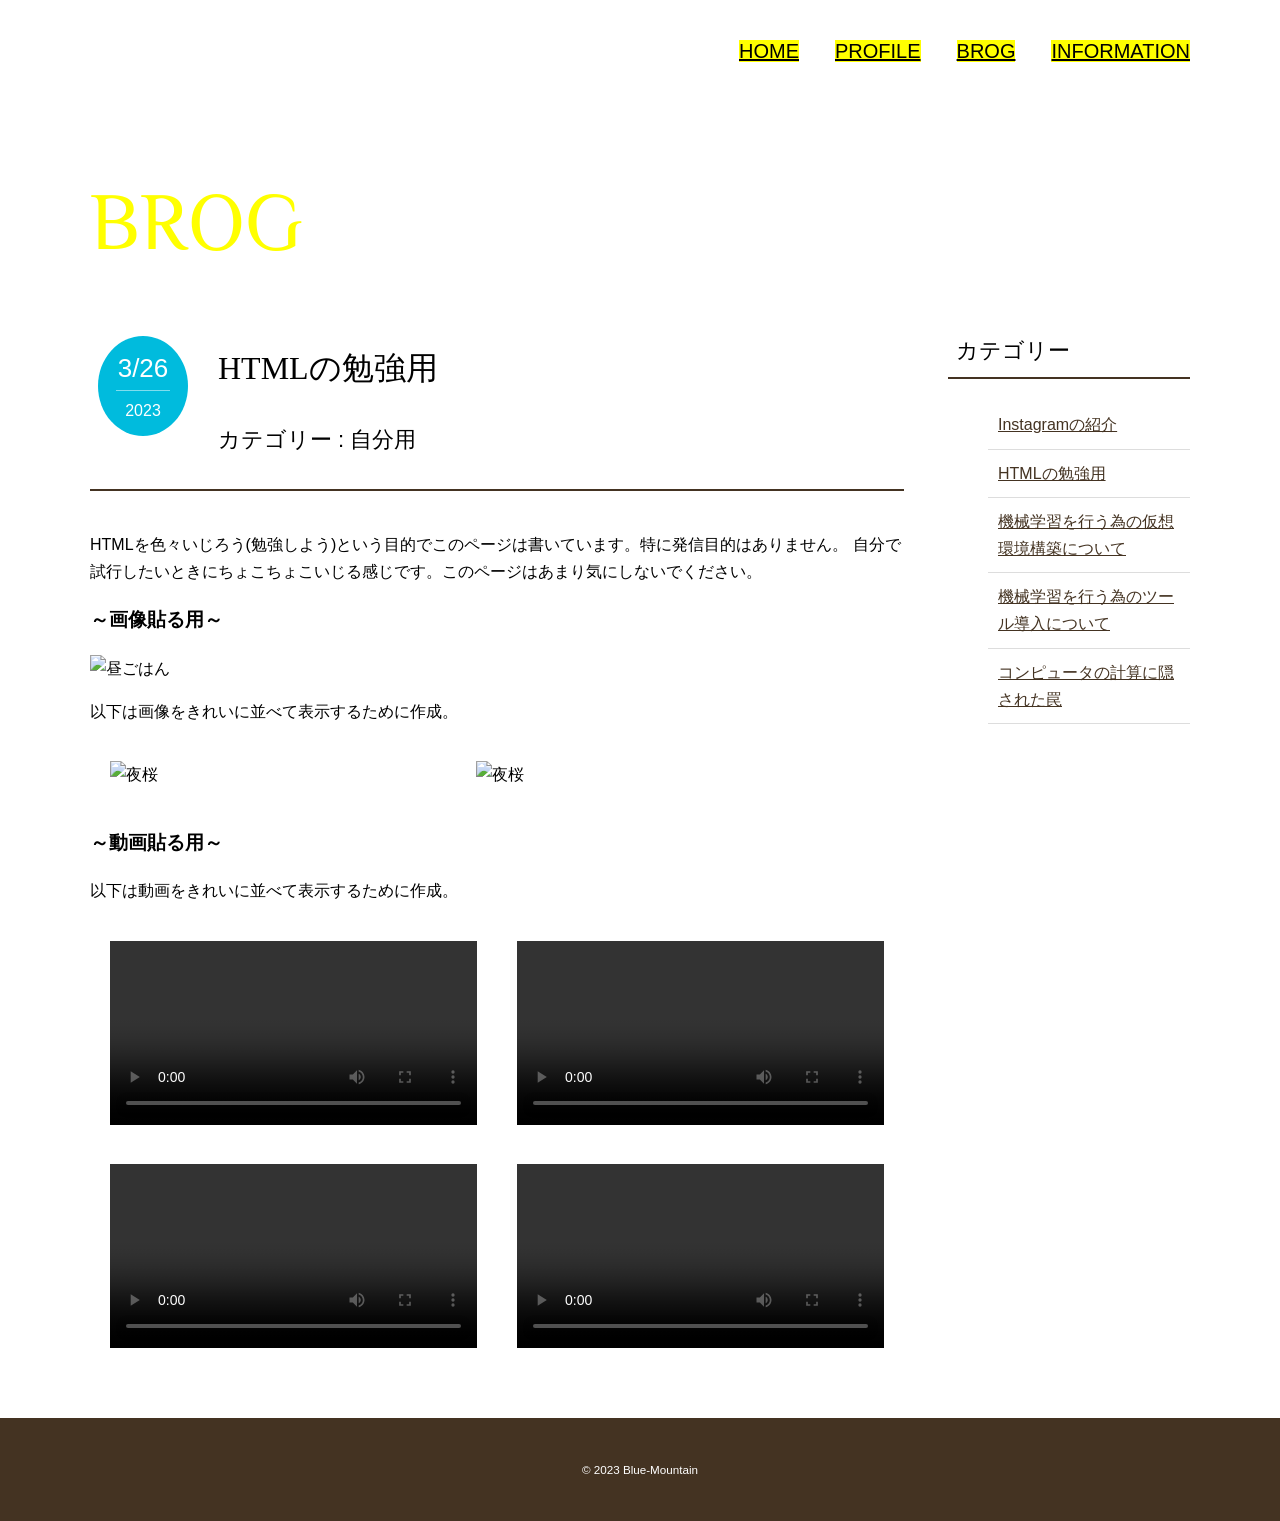
==== HTML.html @ 64171233 "Add files via upload" ====
<!--ブログの頁-->
<!DOCTYPE html>
<html lang="ja">
    <head>
        <meta charset="UTF-8">
        <title>勉強用</title>
        <meta name="description" content="HTMLの勉強用">
        <link rel="stylesheet" href="stylemain.css">
        <!--CSS-->
        <link rel="stylesheet" href="https://unpkg.com/ress/dist/ress.min.css">
        <link href="https://fonts.googleapis.com/css2?family=M+PLUS+Rounded+1c:wght@700&family=Philosopher:ital@0;1&display=swap" rel="stylesheet">
        <link href="css/stylemain.css" rel="stylesheet">
    </head>

    <body>
        <div id="brog" class="big-bg">
            <!--ページの上部を作成する-->
            <header class="home-header wrapper">
                <!--ナビゲーションメニュー(メニューバーの作成)-->
                <nav>
                    <ul class="main-nav">
                        <li><a href="main.html">Home</a></li>
                        <li><a href="profile.html">Profile</a></li>
                        <li><a href="brog.html">Brog</a></li>
                        <li><a href="information.html">Information</a></li>
                    </ul>
                </nav>
            </header>

            <!-- 見出し -->
            <div class="wrapper">
                <h2 class="page-title brog-color">Brog</h2>
            </div>
        </div>


        <!-- brog content -->
        <div class="brog-content wrapper">
            <article>
                <header class="brog-info post-info">
                    <h2 class="post-title brog-title">HTMLの勉強用</h2>
                    <p class="date">3/26 <span>2023</span></p>
                    <p class="brog-cat">カテゴリー : 自分用</p>
                </header>

                <p>
                    HTMLを色々いじろう(勉強しよう)という目的でこのページは書いています。特に発信目的はありません。
                    自分で試行したいときにちょこちょこいじる感じです。このページはあまり気にしないでください。
                </p>

                <main>
                    <h3>～画像貼る用～</h3>
                        <img src="https://github.com/EucFerMtb/EucFerMtb.github.io/blob/main/images_html/lunch1.jpg?raw=true" width="50%" height="50%" alt="昼ごはん">

                        <p>以下は画像をきれいに並べて表示するために作成。</p>
                        <div class="kanazawa-gazou">
                            <img class="kanazawa" src="https://github.com/EucFerMtb/EucFerMtb.github.io/blob/main/images_html/yozakura1.jpg?raw=true" alt="夜桜">
                            <img class="kanazawa" src="https://github.com/EucFerMtb/EucFerMtb.github.io/blob/main/images_html/yozakura2.jpg?raw=true" alt="夜桜">
                        </div>

                    <h3>～動画貼る用～</h3>
                        <p>以下は動画をきれいに並べて表示するために作成。</p>
                        <div class="douga_style">
                            <video class="douga" controls src="https://github.com/EucFerMtb/EucFerMtb.github.io/raw/main/images_html/hanabi1.mp4"></video>
                            <video class="douga" controls src="https://github.com/EucFerMtb/EucFerMtb.github.io/raw/main/images_html/hanabi2.mp4"></video>
                        </div>
                        <div class="douga_style">
                            <video class="douga" controls src="https://github.com/EucFerMtb/EucFerMtb.github.io/raw/main/images_html/hanabi3.mp4"></video>
                            <video class="douga" controls src="https://github.com/EucFerMtb/EucFerMtb.github.io/raw/main/images_html/hanabi4.mp4"></video>
                        </div>
                </main>
            </article>
            

            <aside>
                <h3 class="brog-info">カテゴリー</h3>
                <ul class="sub-brog">
                    <li><a href="instagram.html">Instagramの紹介</a></li>
                    <li><a href="HTML.html">HTMLの勉強用</a></li>
                    <li><a href="tensorflow2_no1.html">機械学習を行う為の仮想環境構築について</a></li>
                    <li><a href="tensorflow2_no2.html">機械学習を行う為のツール導入について</a></li>
                    <li><a href="study_bg.html">コンピュータの計算に隠された罠</a></li>
                </ul>
            </aside>
        </div>
        
        
        <!-- フッターの作成 -->
        <footer>
            <div class="wrapper">
                <p><small>&copy; 2023 Blue-Mountain</small></p>
            </div>
        </footer>
    </body>

</html>
---- stylemain.css ----
@charset "UTF-8";
/* 全ページ共通部分 */
/*==========================================================================================================  */

    html {
        /* 文字サイズを正しく反映 */
        font-size: 100%;
    }
    body{
        /* 書体指定 */
        font-family: "Yu Gothic Medium", "游ゴシック Medium", YuGothic,"游ゴシック体", "ヒラギノ角ゴ Pro W3", sans-serif;
        /* 行の高さ */
        line-height: 1.7;
        color: black;
        /* marginで上部の余白をなくせる */
        margin: 0;
    }
    img{
        max-width: 100%;
    }
    
    /* 背景画面の設定 */
    .big-bg{
        background-size: cover;
        background-position: center;
        background-repeat: no-repeat;
    }

    /* 見出し */
    .page-title{
        font-size: 5rem;
        font-family: 'Philosopher',serif;
        text-transform: uppercase;
        font-weight: normal;
    }
    /* サブタイトル */
    .sub-title{
        font-size: 1.375rem;
        padding: 0 8px 8px;
        border-bottom: 2px #0bd solid;
        font-weight: normal;
    }

    /* フッターの装飾 */
    footer{
        background: #432;
        text-align: center;
        padding: 26px 0;
    }
    footer p{
        color: #fff;
        font-size: 0.875rem;
    }

    /* 動画の装飾 */
    .douga{
        margin: 10px;
        padding: 10px;
        width: 50%;
        height: 50%;
    }
    .douga_style{
        display: flex;
    }

    /* 表の調整 */
    table th{
        padding: 20px 10px;
        border: double 1px #0bd;
    }
    table td{
        padding: 20px 10px;
        border: double 1px #0bd;
    }






/* メインページの装飾はここから */
/*=======================================================================================================  */

/* ナビゲーションメニューの装飾 */
    /* 横並びにする */
    .main-nav{
        display: flex;
        font-size: 1.25rem;
        text-transform: uppercase;
        margin-top: 34px;
        list-style: none;   /*箇条書きの「・」をなくす*/
    }
    .main-nav li{
        margin-left: 36px
    }
    .main-bg{
        background-color: #dbedf0;
        width: 45%;
        margin-left: 1.5%;
    }
    .main-intro{
        list-style: none;   /*箇条書きの「・」をなくす*/
    }
    .main-nav a{
        background-color: yellow;
        color: black;
        cursor: pointer;
    }
    .main-nav a:hover{
        /* カーソルが触れたとき文字の色が変わる */
        color: red;
    }
    .home-header{
        /* 横並び */
        display: flex;
        /* 両端の設置の指定 */
        justify-content: right;
    }
    .wrapper{
        /* 最大の横幅の指定 */
        max-width: 1100px; 
        /*中央に配置する指定  */
        margin: 0 auto;
    }


/* メインページの背景画面 */
    #main{
        background-image: url(../MyHomePage/images/homemain.jpg);
        min-height: 100vh;
    }
    





/* Profileの装飾
======================================================================================== */
    #Profile{
        background-image: url(../MyHomePage/images/profile-top.jpg);
        height: 270px;
        margin-bottom: 40px;
    }
    /* 「Profile」の名前の調整 */
    .profilemei{
        color: #0bd;
    }
    /* 「Profile」の背景の色*/
    .pro-body{
        background-color: #dbedf0;
    }
    .profile-nav a:hover{
        /* カーソルが触れたとき文字の色が変わる */
        color: red;
    }
    .pro-content{
        margin: 0;
    }

    /* 箇条書きの文字の左側に余白をつくる */
    .pro-yohaku{
        margin-left: 50px;
    }





/* Brogの装飾
=============================================================================================== */
    #brog{
        background-image: url(images/brog-bg.jpg);
        height: 270px;
        margin-bottom: 40px;
    }
    /* 「Brog」の色 */
    .brog-color{
        color: yellow;
    }
    article{
        width: 74%;
    }
    aside{
        width: 22%;
    }
    /* brog-contentの装飾 */
    .brog-content{
        display: flex;
        justify-content: space-between;
        margin-bottom: 50px;
    }
    .post-title{
        font-family: "Yu Minchp", "YuMinchp", serif;
        font-size: 2rem;
        font-weight: normal;
    }
    .brog-info{
        font-size: 1.375rem;
        padding: 0 8px 8px;
        border-bottom: 2px #432 solid;
        font-weight: normal;
    }

    /* サイドバーの箇条書きの装飾 */
    .sub-brog{
        margin-bottom: 60px;
        list-style: none;
    }
    .sub-brog li{
        border-bottom: 1px #ddd solid;
    }
    .sub-brog a{
        color: #432;
        padding: 10px;
        display: block;
    }
    .sub-brog a:hover{
        color: red;
    }



/* 各ブログで必要な装飾 */
/* ===================================================================================== */
    .date{
        background: #0bd;
        border-radius: 50%;
        color: #fff;
        width: 90px;
        height: 90px;
        font-size: 1.625rem;
        text-align: center;
        position: absolute;
        top: 0;
        padding-top: 10px;
    }
    .post-info{
        /* 相対位置 */
        position: relative;
        padding-top: 4px;
        margin-bottom: 40px;
    }
    .date span{
        font-size: 1rem;
        border-top: 1px rgba(255, 255, 255, .5) solid;
        padding-top: 6px;
        display: block;
        width: 60%;
        margin: 0 auto;
    }
    .brog-title,.brog-cat{
        margin-left: 120px;
    }

    /* Instagramのサイトにいくとき赤色表示する */
    .instagram-nav a:hover{
        /* カーソルが触れたとき文字の色が変わる */
        color: red;
    }
    
    /* 勉強用の装飾 */
    .kanazawa{
        margin: 10px;
        padding: 10px;
        width: 40%;
        height: 40%;
    }
    .kanazawa-gazou{
        display: flex;
    }









/* Informationの装飾 */
/* ============================================================================================ */
    #information{
        background-image: url(../MyHomePage/images/informaition-bg.jpg);
        height: 270px;
        margin: 0;
    }

    .info-form{
        text-align: center;
    }

    /* 「地図」の装飾 */
    #location{
        padding: 4% 0;
    }
    #location .wrapper{
        display: flex;
        justify-content: space-between;
    }
    .location-map{
        width: 74%;
    }
    iframe{
        width: 90%;
    }

    /* 「地図」の紹介の文章 */
    .location-info{
        width: 22%;
    }
    .location-info p{
        padding: 12px 10px;
    }
    
    /* SNS関連の装飾 */
    #sns{
        background: #FaF7F0;
        padding: 4% 0;
    }
    #sns .wrapper{
        display: flex;
        justify-content: space-between;
    }
    #sns .sub-title{
        margin-bottom: 30px;
    }
    .sns-box{
        width: 30%; 
    }
    .info-form a:hover{
        color: red;
    }
    .location-info a:hover{
        color: red;
    }
    .sns-box a:hover{
        color: red;
    }
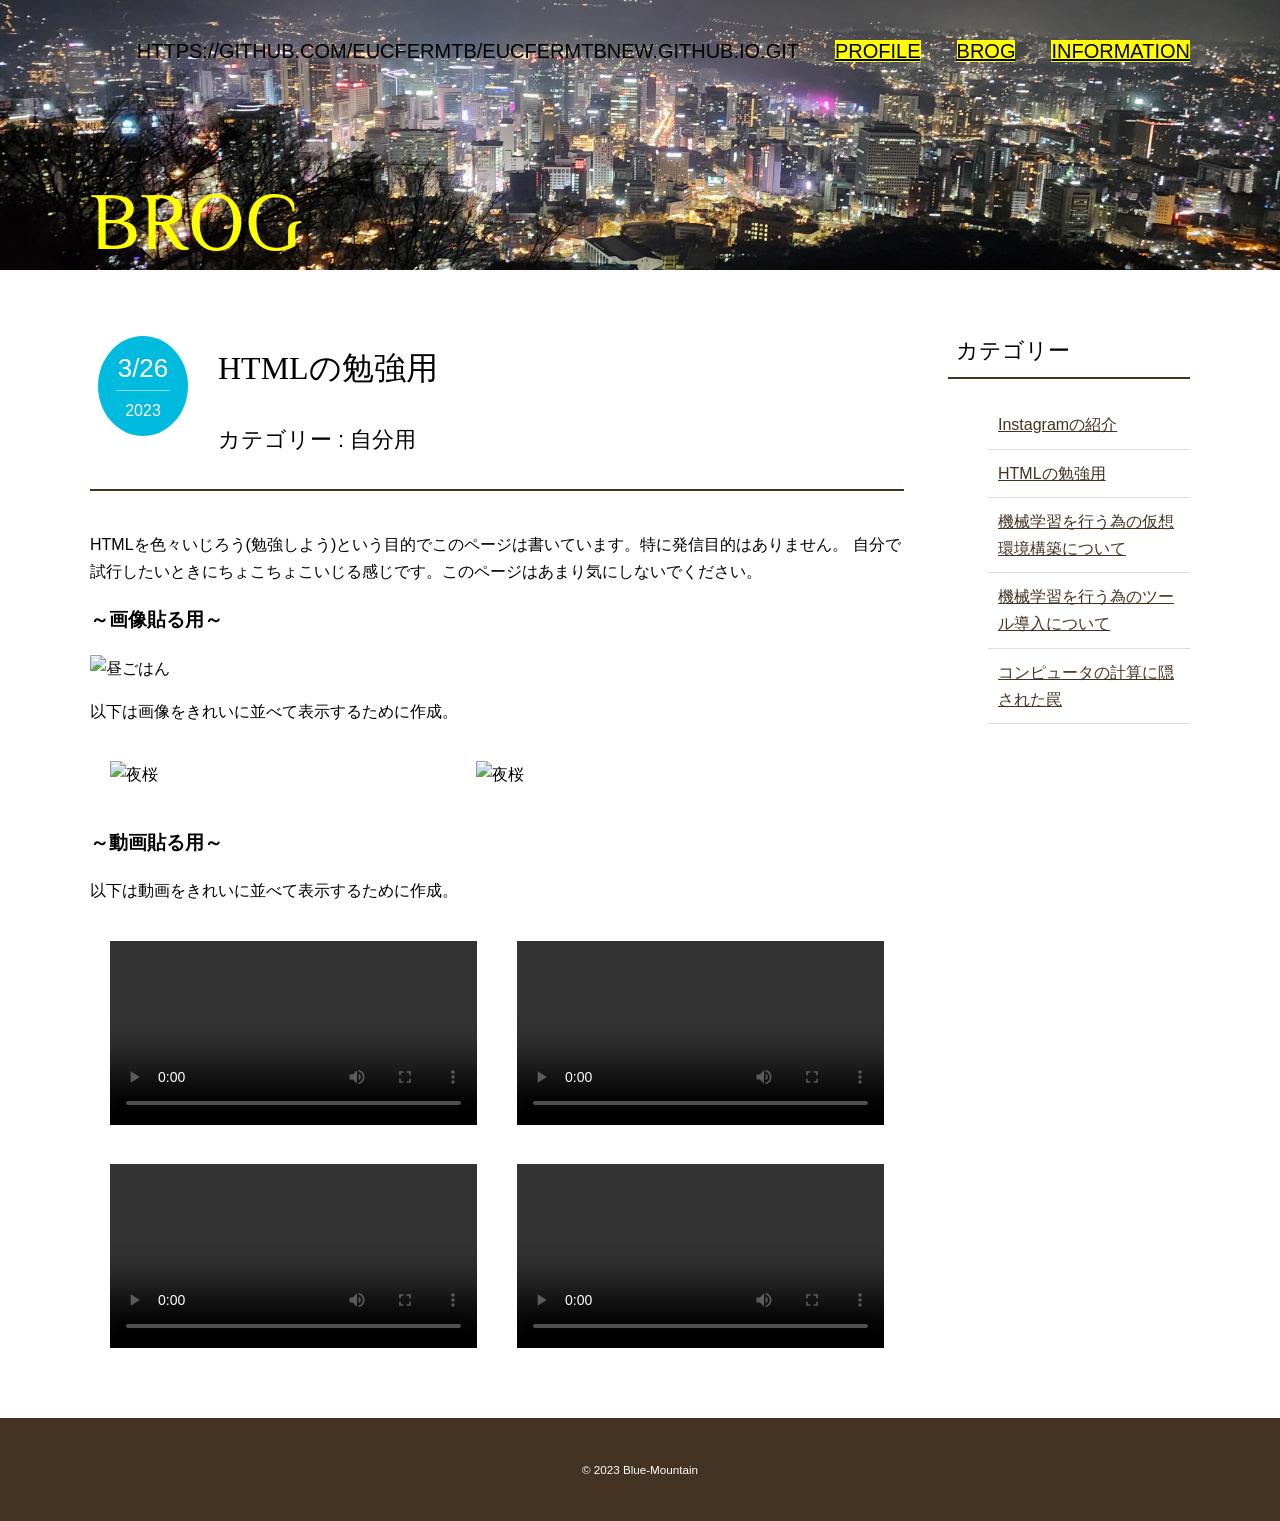
==== commit e4b95eac: "Update HTML.html" ====
--- a/HTML.html
+++ b/HTML.html
@@ -19,7 +19,7 @@
                 <!--ナビゲーションメニュー(メニューバーの作成)-->
                 <nav>
                     <ul class="main-nav">
-                        <li><a href="main.html">Home</a></li>
+                        https://github.com/EucFerMtb/EucFerMtbnew.github.io.git
                         <li><a href="profile.html">Profile</a></li>
                         <li><a href="brog.html">Brog</a></li>
                         <li><a href="information.html">Information</a></li>
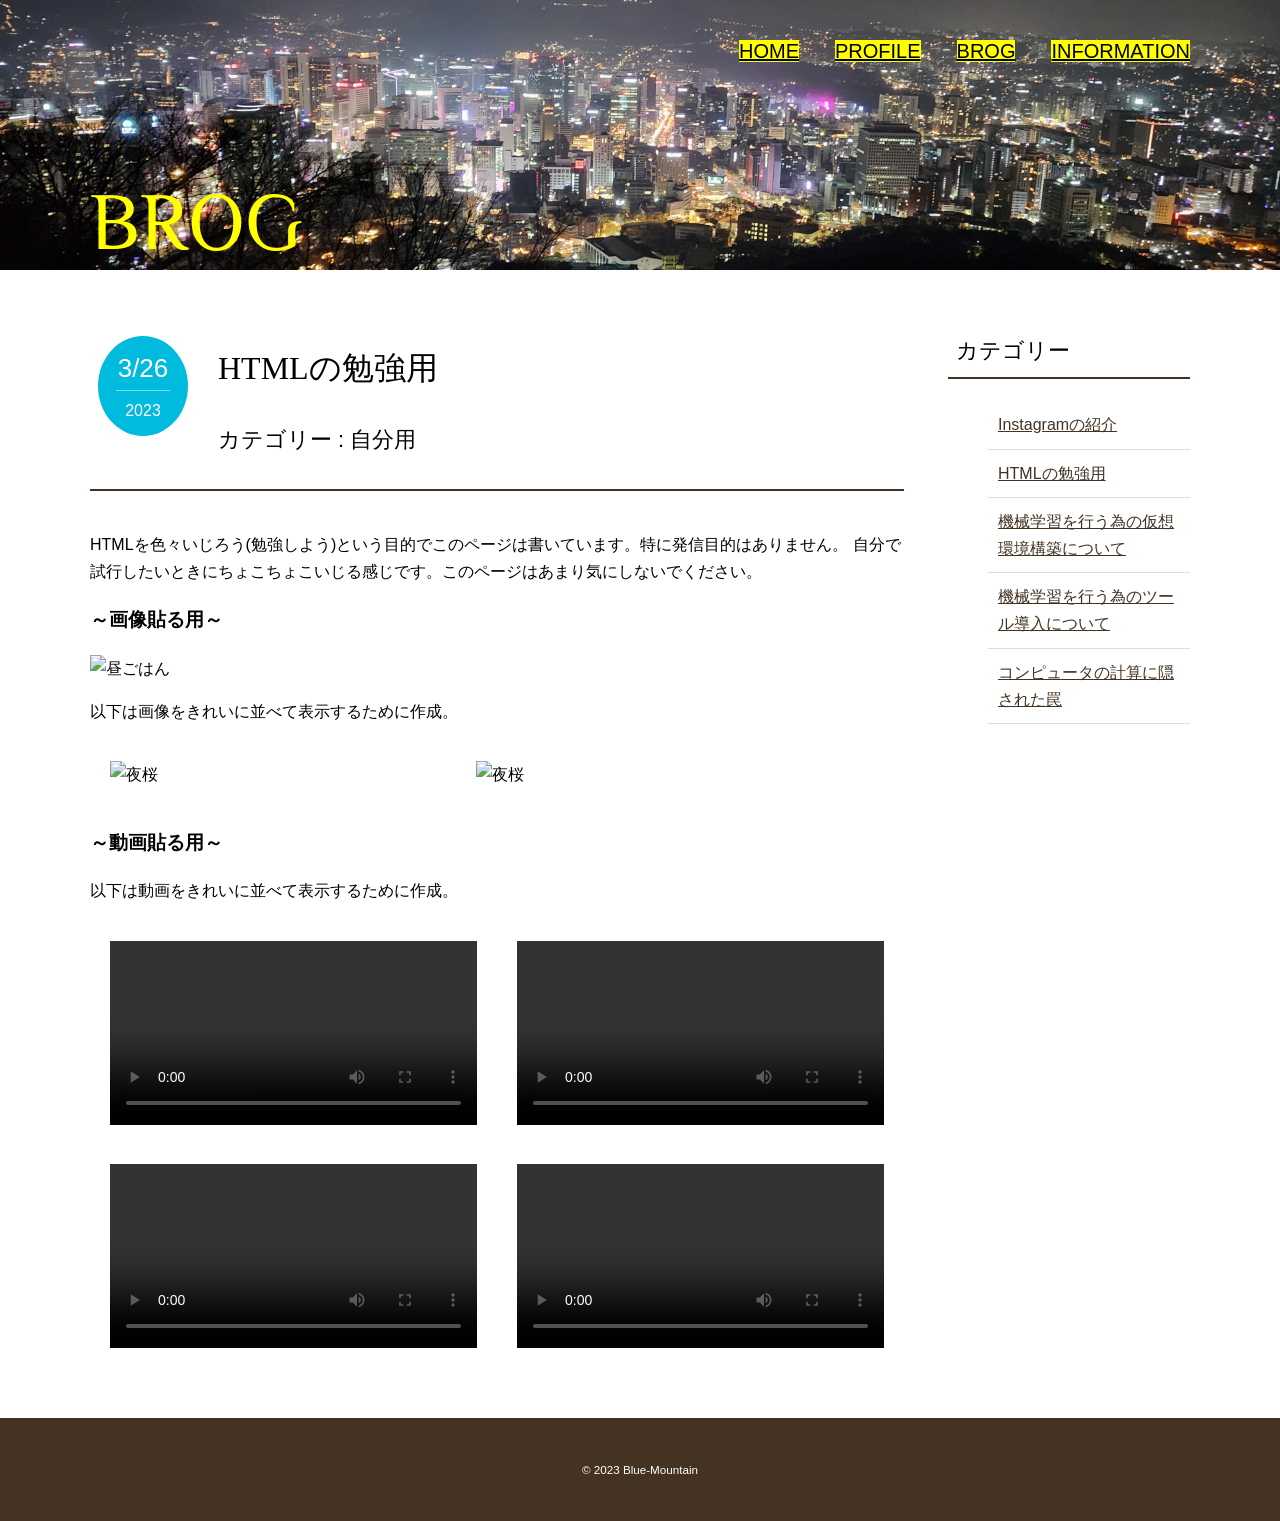
==== commit ec322aa0: "Update HTML.html" ====
--- a/HTML.html
+++ b/HTML.html
@@ -19,7 +19,7 @@
                 <!--ナビゲーションメニュー(メニューバーの作成)-->
                 <nav>
                     <ul class="main-nav">
-                        https://github.com/EucFerMtb/EucFerMtbnew.github.io.git
+                        <li><a href="https://EucFerMtbnew.github.io/">Home</a></li>
                         <li><a href="profile.html">Profile</a></li>
                         <li><a href="brog.html">Brog</a></li>
                         <li><a href="information.html">Information</a></li>
